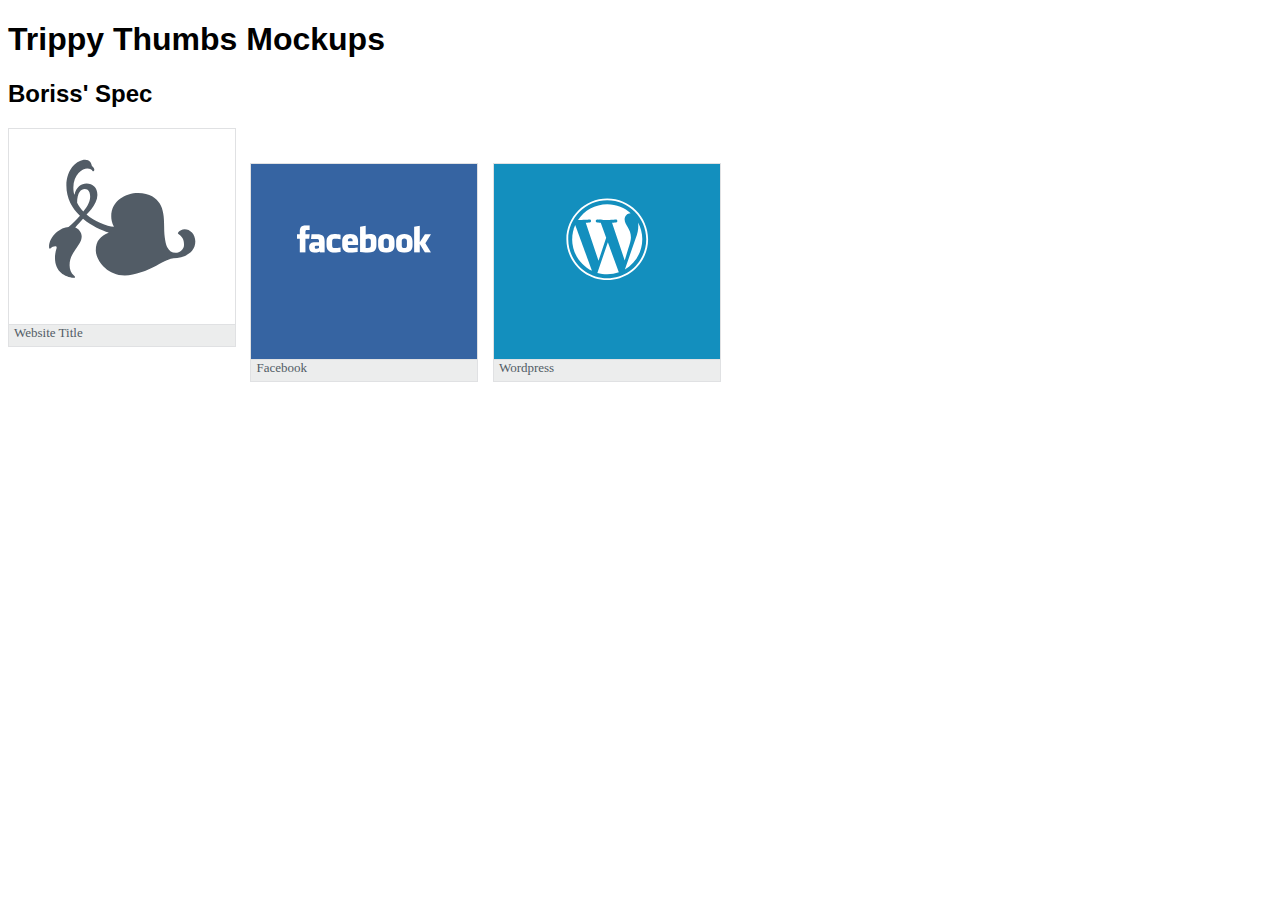
==== mockups/index.html @ e7f17be6 "mockups init w/ boriss' spec" ====
<!DOCTYPE html>
<html>
	<head>
		<title>Trippy Thumbs Mockups</title>
		<!-- <link rel="stylesheet" type="text/css" href="reset.css"> -->
		<link rel="stylesheet" type="text/css" href="mockups.css">
	</head>
	<body>
		<h1>Trippy Thumbs Mockups</h1>
		<h2>Boriss' Spec</h2>

		<div class="thumb1">
			<svg version="1.1" id="Layer_1" xmlns="http://www.w3.org/2000/svg" xmlns:xlink="http://www.w3.org/1999/xlink" x="0px" y="0px"
	 viewBox="0 0 134 104" enable-background="new 0 0 134 104" xml:space="preserve">
				<path class="flower" fill-rule="evenodd" clip-rule="evenodd" d="M79,30.5c8.7,0,13.8,4,16.1,7.9c2.6,4.3,3.3,9.6,3.3,17.2c0,8.1,1.3,13.3,2.3,15.3
					c1.3,2.6,3.5,4.2,6.2,4.2c3.2,0,6.3-2.6,6.3-6c0-4.3-1.6-6.1-3.7-7.7c-1.1-0.6-1.1-1-0.4-1.8c0.9-1,2.5-2.1,4.6-2.1
					c3.9,0,7.9,3.5,7.9,9.2c0,8.9-9.4,12.5-16.3,12.5c-2.2,0-6.5,2.1-12.8,5.5c-6.8,3.5-15.7,7.2-23.4,7.2c-13.9,0-21.6-12-21.6-18.6
					c0-7.3,3.7-10.6,9.5-13.1v-0.2c-4.8-1.5-12.5-4.8-19-10.3c-1.3,1.5-3.8,4.2-5.8,6.5c2.2,0.7,4.8,3.5,4.8,6.5c0,3.7-2.1,6.2-4.4,9.5
					c-3.3,4.8-4.6,7.7-4.6,12.1c0,2.9,1,5.8,3.2,7.6c1.2,0.7,1,2-0.2,1.8c-6.4-0.7-13.9-4.4-13.9-15c0-2.7,0.7-5.5,1.2-7
					c0.2-1,0-1.5-1.1-1.5c-0.9,0-2.7,0.7-3.3,1.5c-0.5,0.4-1.2,0.4-1.2-0.7c0-8.8,9-14.9,14.5-15.1c3.4-3,5.7-5.4,8.5-8.4
					c-5.8-5.4-10.1-13-10.1-22.5c0-12.7,8.3-19.3,13.9-19.3c3.5,0,4.8,2.5,5.1,4.8c1,0.7,1.5,1.5,1.7,2.1c0.5,1.3-1,2.1-1.2,1.5
					c-0.6-1.2-1.7-1.9-4-1.9c-3.4,0-10.3,4.2-10.3,14.2c0,2,0.2,3.8,0.7,5.3h0.2c1-5.3,5-8.2,8.9-8.2c4.6,0,8.1,3,8.1,8.5
					c0,3.8-2.1,7.3-4.4,10.4c-0.8,0.9-1.8,2.1-3.7,4.1c5.7,4.9,15.3,8.9,20.4,9.2c-1.5-2.9-2-5.5-2-7.8c0-11.5,10.9-17.3,19.9-17.3H79z
					 M39.2,27.5c-2.6,0-5.6,2.5-5.6,10.3c1,2.3,2.8,4.6,4.6,6.5c3.8-4.2,5.1-8.1,5.1-11.1c0-3.2-1.2-5.7-4-5.7H39.2z"/>
			</svg>
			<div class="thumb1-title">Website Title</div>
		</div>

		<div class="thumb1 facebook">
			<img src="facebook.svg" width="134" height="104">
			<div class="thumb1-title">Facebook</div>
		</div>

		<div class="thumb1 wordpress">
			<img src="wordpress.svg" width="134" height="104">
			<div class="thumb1-title">Wordpress</div>
		</div>
	</body>
</html>
---- mockups/mockups.css ----
body {
	font-family: Helvetica, Arial, sans-serif;
}

/* From Boriss' mockups */
.thumb1 {
	box-sizing: padding-box;
	width: 180px;
	height: calc(150px + 21px);
	padding: 23px;
	text-align: center;
	background: white;
	position: relative;
	border: 1px solid #e0e1e3;
	display: inline-block;
	margin-right: 10px;
}

	.thumb1-title {
		box-sizing: padding-box;
		height: 21px;
		text-align: left;
		padding: 0 5px;

		background: #eceded;
		color: #525c66;
		border-top: 1px solid #e0e1e3;

		position: absolute;
		bottom: 0;
		left: 0;
		right: 0;
		font-size: 13px;
		font-family: Segoe UI;
	}

	.thumb1 img {
		max-width: 134px;
		max-height: 104px;
	}

.flower {
	fill: #525c66;
}

.facebook {
	background: #3664A2;
}

.wordpress {
	background: #138fbe;
}
	.wordpress img path {
		fill: white;
	}
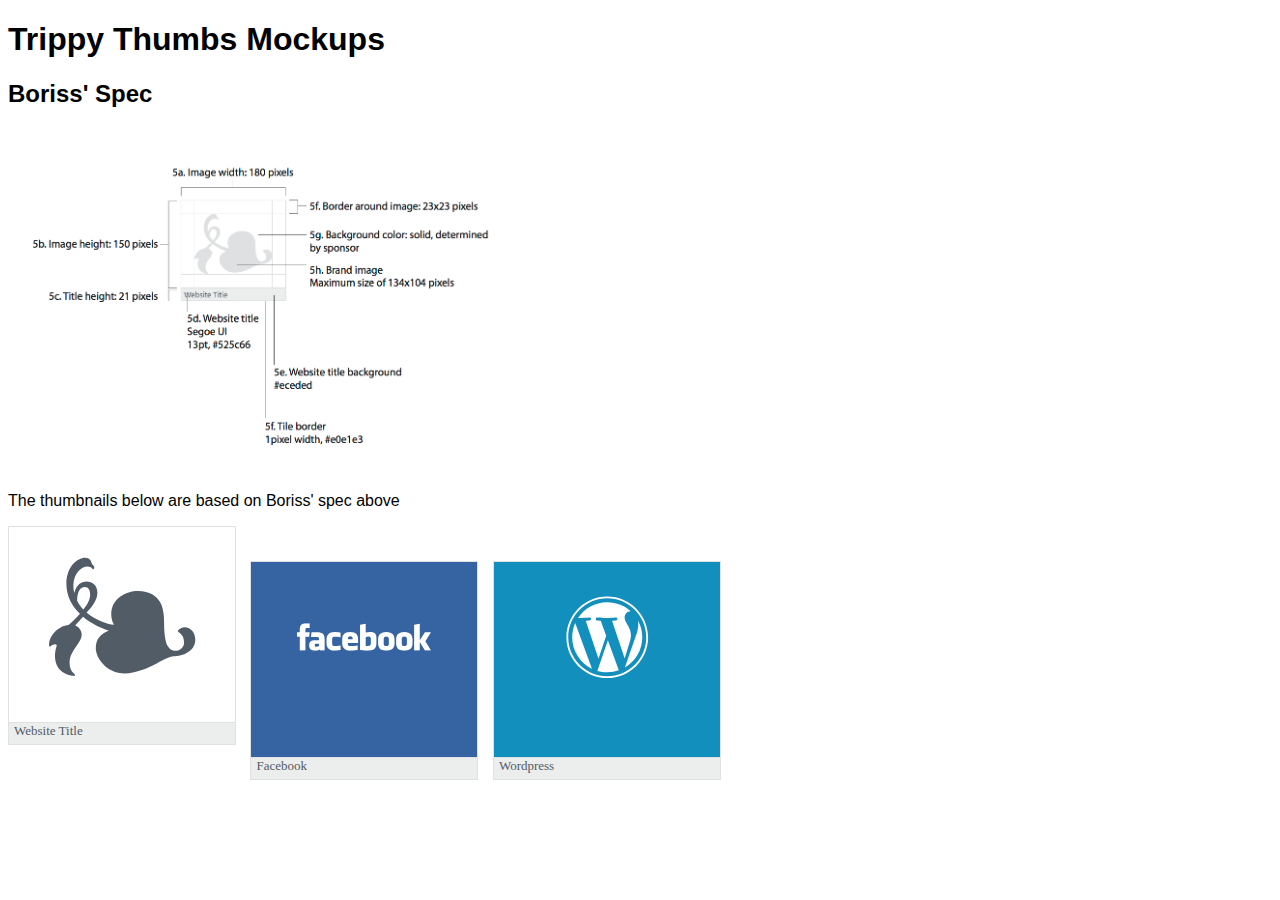
==== commit 21f691b4: "outlined boriss' spec" ====
--- a/mockups/index.html
+++ b/mockups/index.html
@@ -9,6 +9,9 @@
 		<h1>Trippy Thumbs Mockups</h1>
 		<h2>Boriss' Spec</h2>
 
+		<p><img src="boriss.spec.png" width="512"></p>
+
+		<p>The thumbnails below are based on Boriss' spec above</p>
 		<div class="thumb1">
 			<svg version="1.1" id="Layer_1" xmlns="http://www.w3.org/2000/svg" xmlns:xlink="http://www.w3.org/1999/xlink" x="0px" y="0px"
 	 viewBox="0 0 134 104" enable-background="new 0 0 134 104" xml:space="preserve">
--- a/mockups/mockups.css
+++ b/mockups/mockups.css
@@ -14,6 +14,7 @@
 	border: 1px solid #e0e1e3;
 	display: inline-block;
 	margin-right: 10px;
+	cursor: pointer;
 }
 
 	.thumb1-title {
@@ -39,6 +40,10 @@
 		max-height: 104px;
 	}
 
+.thumb1:hover, .thumb1:hover .thumb1-title {
+	border-color: #BBB;
+}
+
 .flower {
 	fill: #525c66;
 }
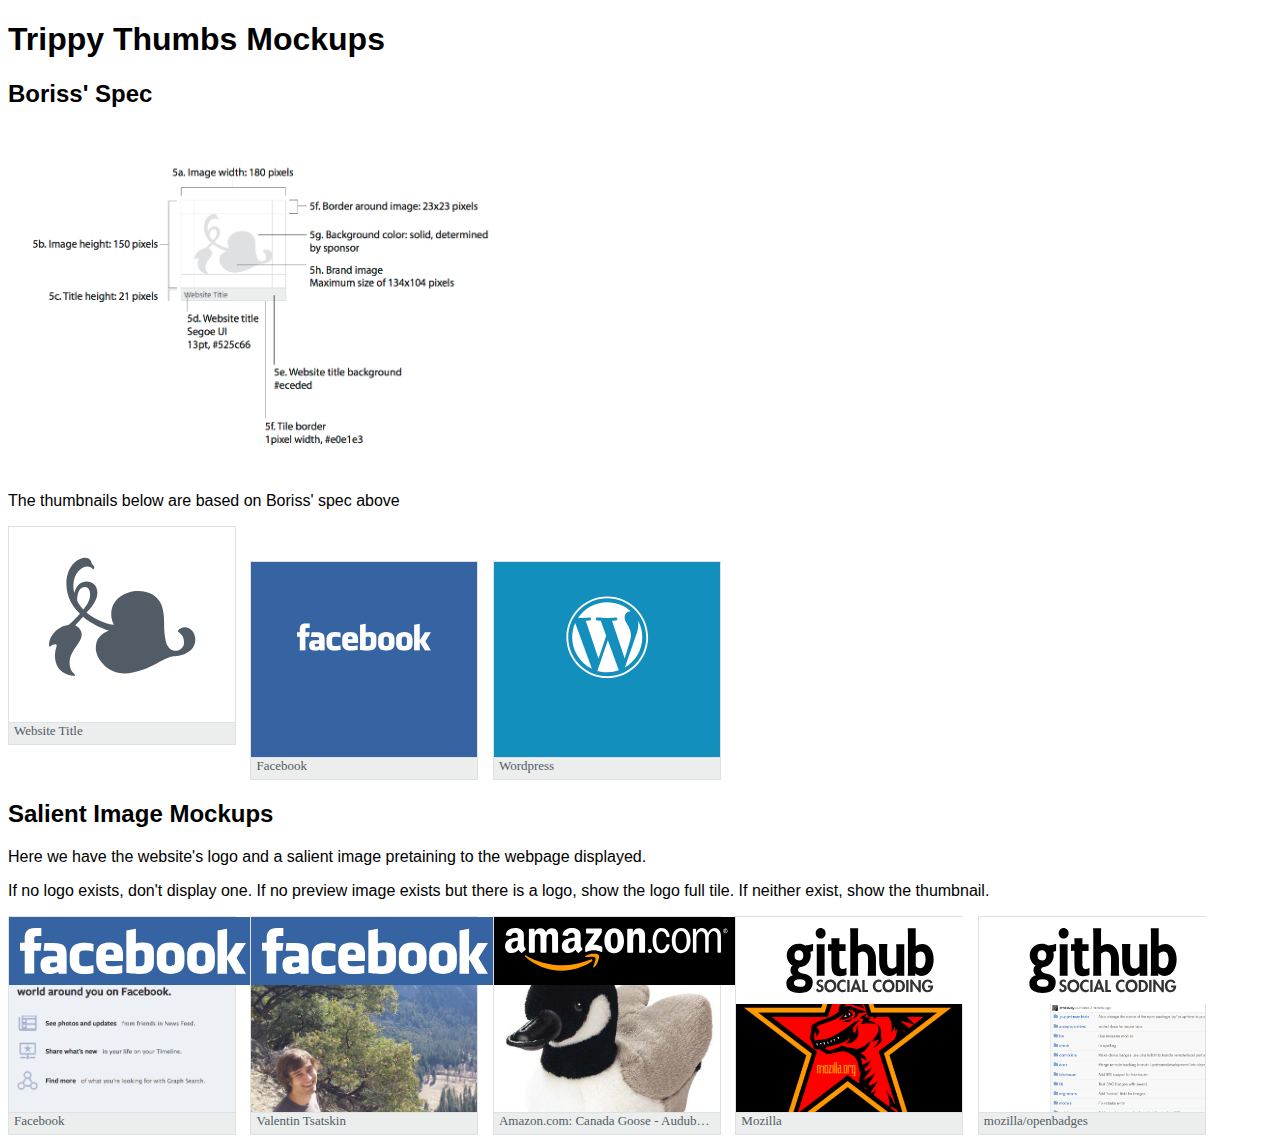
==== commit 65c63246: "salient image mockups" ====
--- a/mockups/index.html
+++ b/mockups/index.html
@@ -38,5 +38,37 @@
 			<img src="wordpress.svg" width="134" height="104">
 			<div class="thumb1-title">Wordpress</div>
 		</div>
+
+
+		<h2>Salient Image Mockups</h2>
+
+		<p>Here we have the website's logo and a salient image pretaining to the webpage displayed.</p>
+
+		<p>If no logo exists, don't display one. If no preview image exists but there is a logo, show the logo full tile. If neither exist, show the thumbnail.</p>
+
+		<div class="thumb2 facebook">
+			<img src="facebook.svg">
+			<div class="thumb1-title">Facebook</div>
+		</div>
+
+		<div class="thumb2 facebook" style="background-image: url('salient/facebook.val.jpg');">
+			<img src="facebook.svg">
+			<div class="thumb1-title">Valentin Tsatskin</div>
+		</div>
+
+		<div class="thumb2 amazon" style="background-image: url('salient/amazon.duckie.jpg');">
+			<img src="amazon.white.svg">
+			<div class="thumb2-title">Amazon.com: Canada Goose - Audubon Plush Bird (Authentic Bird Sound): Everything Else</div>
+		</div>
+
+		<div class="thumb2 github" style="background-image: url('salient/github.mozilla.png');">
+			<img src="github.svg">
+			<div class="thumb2-title">Mozilla</div>
+		</div>
+
+		<div class="thumb2 github" style="background-image: url('thumbnails/github.openbadges.png');">
+			<img src="github.svg">
+			<div class="thumb2-title">mozilla/openbadges</div>
+		</div>
 	</body>
 </html>--- a/mockups/mockups.css
+++ b/mockups/mockups.css
@@ -57,4 +57,80 @@
 }
 	.wordpress img path {
 		fill: white;
-	}+	}
+
+.thumb2 {
+	box-sizing: padding-box;
+	width: 180px;
+	height: calc(150px + 21px);
+	padding: 23px;
+	text-align: center;
+	background: white;
+	position: relative;
+	border: 1px solid #e0e1e3;
+	display: inline-block;
+	margin-right: 10px;
+	cursor: pointer;
+
+	background-size: cover;
+	background-repeat: no-repeat;
+}
+
+	.thumb2-title {
+		box-sizing: padding-box;
+		height: 21px;
+		text-align: left;
+		padding: 0 5px;
+
+		background: #eceded;
+		color: #525c66;
+		border-top: 1px solid #e0e1e3;
+
+		position: absolute;
+		bottom: 0;
+		left: 0;
+		right: 0;
+		font-size: 13px;
+		font-family: Segoe UI;
+
+		white-space: nowrap;
+		overflow: hidden;
+		text-overflow: ellipsis;
+	}
+
+	.thumb2 img {
+		position: absolute;
+		top: 0px;
+		left: 0px;
+		right: 0px;
+		width: 100%;
+		padding: 11px;
+		box-sizing: padding-box;
+		max-height: 30%;
+
+		transition-property: all;
+		transition-timing-function: ease;
+		transition-duration: 0.3s;
+	}
+
+	.thumb2:hover img {
+		opacity: 0;
+	}
+
+	.thumb2.facebook {
+		background-image: url("thumbnails/facebook.login.png");
+		background-repeat: no-repeat;
+	}
+
+	.thumb2.amazon {
+		background-position: 0px 30px;
+	}
+	.thumb2.facebook img {
+		background-color: #3664A2;
+	}
+	.thumb2.amazon img {
+		background-color: #000;
+	}
+	.thumb2.github img {
+		background-color: #FFF;
+	}
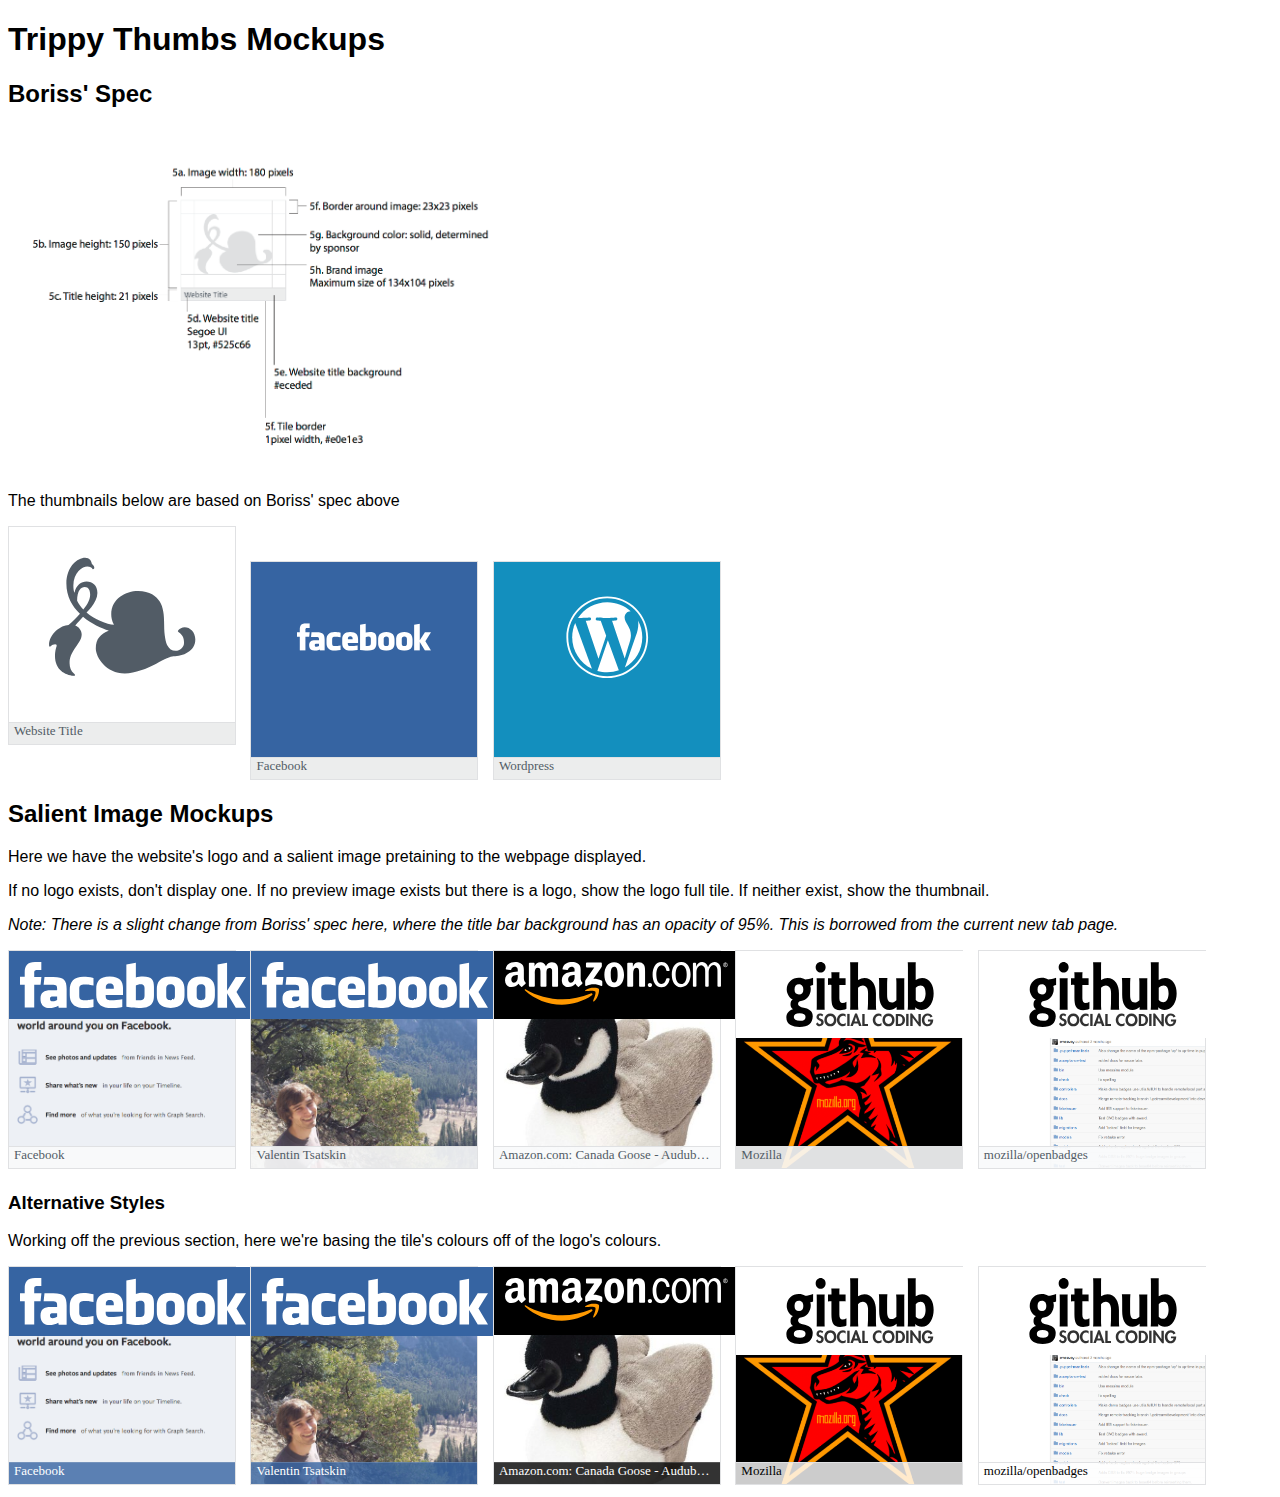
==== commit e59a85fd: "alternative styles" ====
--- a/mockups/index.html
+++ b/mockups/index.html
@@ -46,14 +46,16 @@
 
 		<p>If no logo exists, don't display one. If no preview image exists but there is a logo, show the logo full tile. If neither exist, show the thumbnail.</p>
 
+		<p><em>Note: There is a slight change from Boriss' spec here, where the title bar background has an opacity of 95%. This is borrowed from the current new tab page.</em></p>
+
 		<div class="thumb2 facebook">
 			<img src="facebook.svg">
-			<div class="thumb1-title">Facebook</div>
+			<div class="thumb2-title">Facebook</div>
 		</div>
 
 		<div class="thumb2 facebook" style="background-image: url('salient/facebook.val.jpg');">
 			<img src="facebook.svg">
-			<div class="thumb1-title">Valentin Tsatskin</div>
+			<div class="thumb2-title">Valentin Tsatskin</div>
 		</div>
 
 		<div class="thumb2 amazon" style="background-image: url('salient/amazon.duckie.jpg');">
@@ -70,5 +72,34 @@
 			<img src="github.svg">
 			<div class="thumb2-title">mozilla/openbadges</div>
 		</div>
+
+		<h3>Alternative Styles</h3>
+
+		<p>Working off the previous section, here we're basing the tile's colours off of the logo's colours.</p>
+
+		<div class="thumb3 facebook" style="background-image: url('thumbnails/facebook.login.png');">
+			<img src="facebook.svg">
+			<div class="thumb3-title">Facebook</div>
+		</div>
+
+		<div class="thumb3 facebook" style="background-image: url('salient/facebook.val.jpg');">
+			<img src="facebook.svg">
+			<div class="thumb3-title">Valentin Tsatskin</div>
+		</div>
+
+		<div class="thumb3 amazon" style="background-image: url('salient/amazon.duckie.jpg');">
+			<img src="amazon.white.svg">
+			<div class="thumb3-title">Amazon.com: Canada Goose - Audubon Plush Bird (Authentic Bird Sound): Everything Else</div>
+		</div>
+
+		<div class="thumb3 github" style="background-image: url('salient/github.mozilla.png');">
+			<img src="github.svg">
+			<div class="thumb3-title">Mozilla</div>
+		</div>
+
+		<div class="thumb3 github" style="background-image: url('thumbnails/github.openbadges.png');">
+			<img src="github.svg">
+			<div class="thumb3-title">mozilla/openbadges</div>
+		</div>
 	</body>
 </html>--- a/mockups/mockups.css
+++ b/mockups/mockups.css
@@ -82,7 +82,6 @@
 		text-align: left;
 		padding: 0 5px;
 
-		background: #eceded;
 		color: #525c66;
 		border-top: 1px solid #e0e1e3;
 
@@ -96,6 +95,8 @@
 		white-space: nowrap;
 		overflow: hidden;
 		text-overflow: ellipsis;
+
+		background-color: rgba(248, 249, 251, 0.9);
 	}
 
 	.thumb2 img {
@@ -134,3 +135,92 @@
 	.thumb2.github img {
 		background-color: #FFF;
 	}
+
+
+.thumb3 {
+	box-sizing: padding-box;
+	width: 180px;
+	height: calc(150px + 21px);
+	padding: 23px;
+	text-align: center;
+	background: white;
+	position: relative;
+	border: 1px solid #e0e1e3;
+	display: inline-block;
+	margin-right: 10px;
+	cursor: pointer;
+
+	background-size: cover;
+	background-repeat: no-repeat;
+}
+
+	.thumb3-title {
+		box-sizing: padding-box;
+		height: 21px;
+		text-align: left;
+		padding: 0 5px;
+
+		color: #525c66;
+		border-top: 1px solid #e0e1e3;
+
+		position: absolute;
+		bottom: 0;
+		left: 0;
+		right: 0;
+		font-size: 13px;
+		font-family: Segoe UI;
+
+		white-space: nowrap;
+		overflow: hidden;
+		text-overflow: ellipsis;
+
+		background-color: rgba(248, 249, 251, 0.9);
+	}
+
+	.thumb3 img {
+		position: absolute;
+		top: 0px;
+		left: 0px;
+		right: 0px;
+		width: 100%;
+		padding: 11px;
+		box-sizing: padding-box;
+		max-height: 30%;
+
+		transition-property: all;
+		transition-timing-function: ease;
+		transition-duration: 0.3s;
+	}
+
+	.thumb3:hover img {
+		opacity: 0;
+	}
+
+	.thumb3.facebook .thumb3-title {
+		border-color: rgba(224, 225, 227, 0.2);
+		background-color: rgba(54, 100, 162, 0.8);
+		color: #FFF;
+	}
+	.thumb3.facebook img {
+		background-color: #3664A2;
+	}
+
+	.thumb3.amazon {
+		background-position: 0px 30px;
+	}
+	.thumb3.amazon .thumb3-title {
+		border-color: rgba(224, 225, 227, 0.2);
+		background-color: rgba(0, 0, 0, 0.8);
+		color: #FFF;
+	}
+	.thumb3.amazon img {
+		background-color: #000;
+	}
+
+	.thumb3.github .thumb3-title {
+		background-color: rgba(255, 255, 255, 0.8);
+		color: #000;
+	}
+	.thumb3.github img {
+		background-color: #FFF;
+	}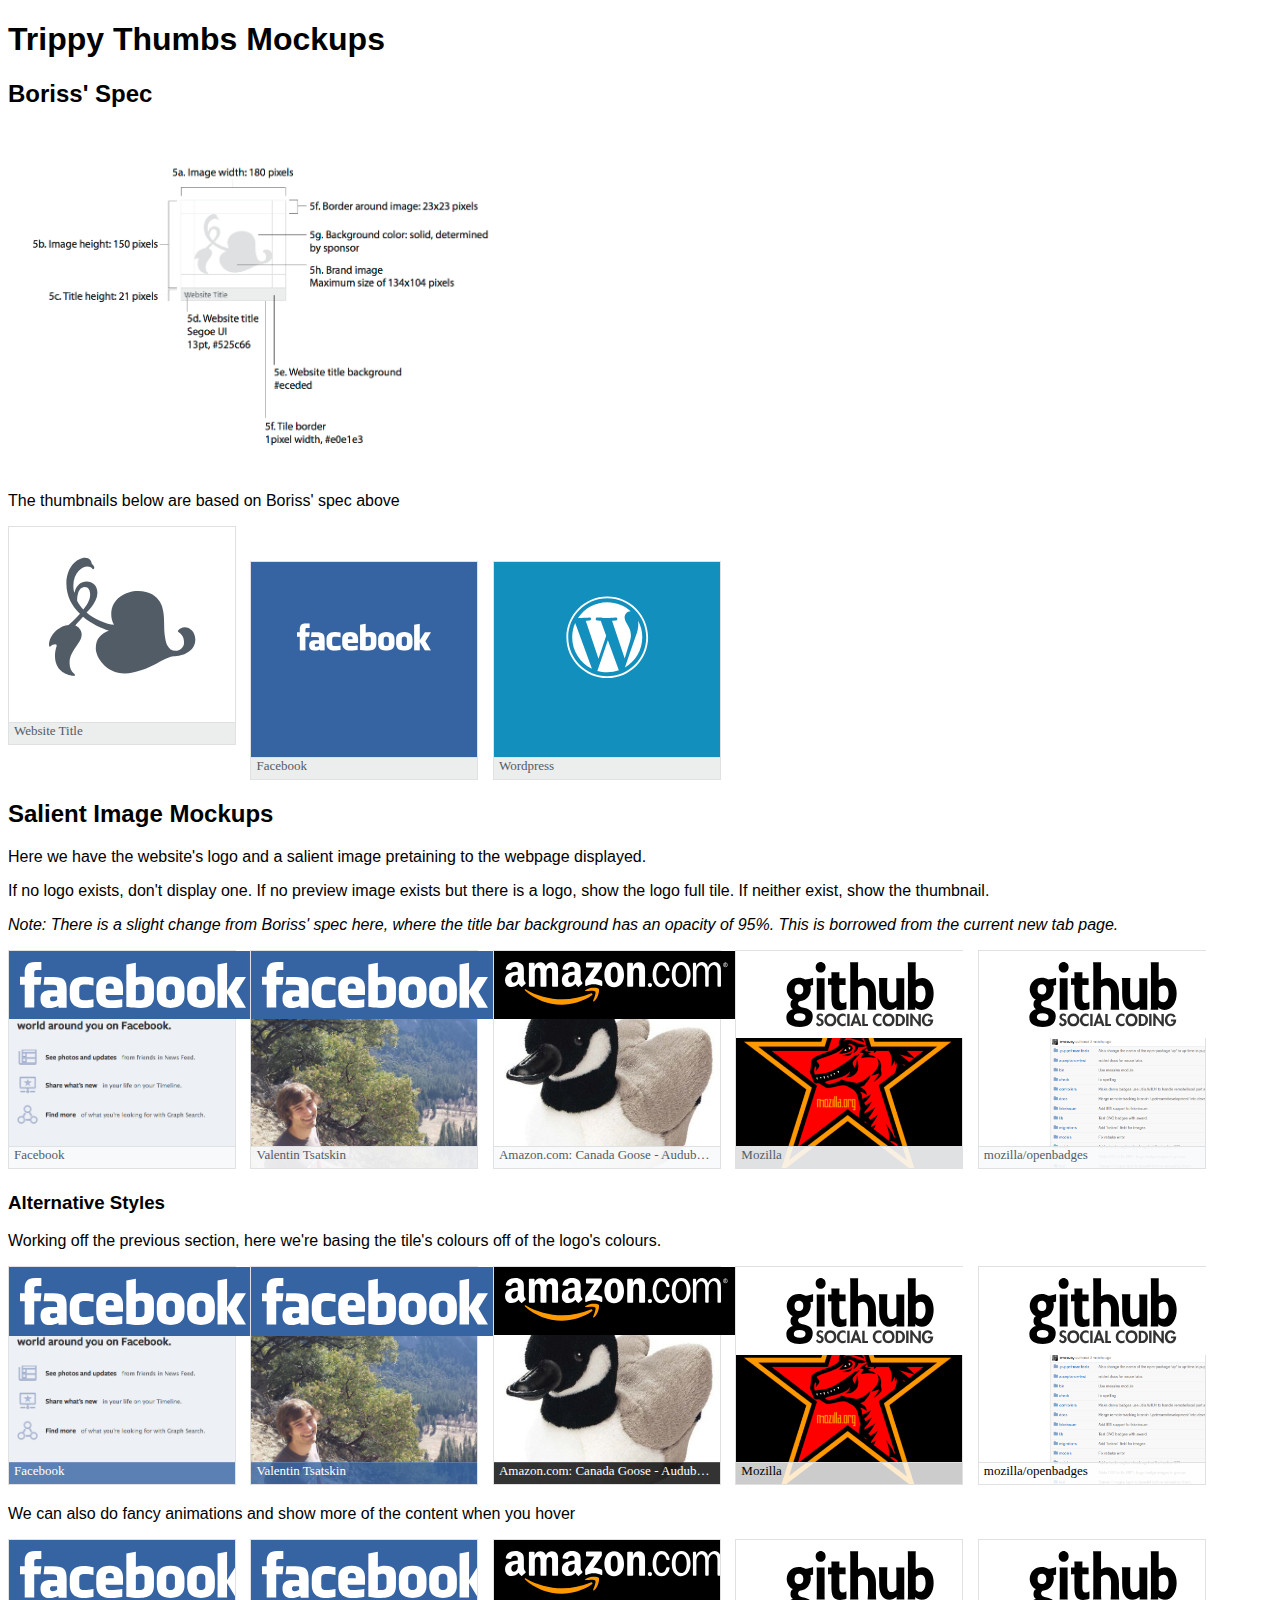
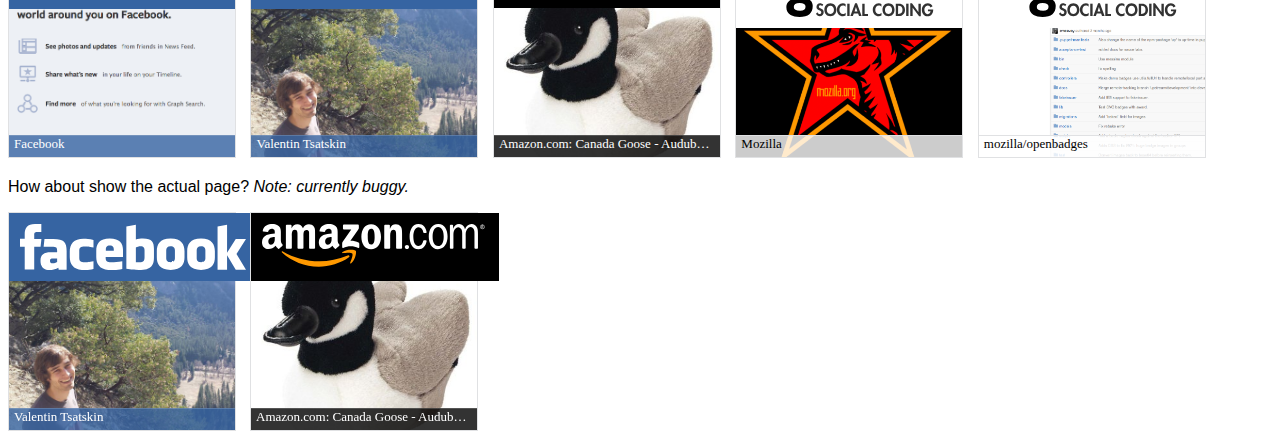
==== commit 44b7fdf3: "playing with animations" ====
--- a/mockups/index.html
+++ b/mockups/index.html
@@ -101,5 +101,56 @@
 			<img src="github.svg">
 			<div class="thumb3-title">mozilla/openbadges</div>
 		</div>
+
+		<p>We can also do fancy animations and show more of the content when you hover</p>
+
+		<div class="thumb4 facebook" style="background-image: url('thumbnails/facebook.login.png');">
+			<img src="facebook.svg">
+			<div class="thumb4-title">Facebook</div>
+		</div>
+
+		<div class="thumb4 facebook" style="background-image: url('salient/facebook.val.jpg');">
+			<img src="facebook.svg">
+			<div class="thumb4-title">Valentin Tsatskin</div>
+		</div>
+
+		<div class="thumb4 amazon" style="background-image: url('salient/amazon.duckie.jpg');">
+			<img src="amazon.white.svg">
+			<div class="thumb4-title">Amazon.com: Canada Goose - Audubon Plush Bird (Authentic Bird Sound): Everything Else</div>
+		</div>
+
+		<div class="thumb4 github" style="background-image: url('salient/github.mozilla.png');">
+			<img src="github.svg">
+			<div class="thumb4-title">Mozilla</div>
+		</div>
+
+		<div class="thumb4 github" style="background-image: url('thumbnails/github.openbadges.png');">
+			<img src="github.svg">
+			<div class="thumb4-title">mozilla/openbadges</div>
+		</div>
+
+		<p>How about show the actual page? <em>Note: currently buggy.</em></p>
+
+		<div class="flip-container">
+			<div class="thumb5 flipper facebook">
+					<div class="front" style="background-image: url('salient/facebook.val.jpg');">
+						<img src="facebook.svg">
+						<div class="thumb5-title">Valentin Tsatskin</div>
+					</div>
+					<div class="back preview" style="background-image: url('thumbnails/facebook.val.png');">
+					</div>
+			</div>
+		</div>
+
+		<div class="flip-container">
+			<div class="thumb5 amazon flipper">
+				<div class="front" style="background-image: url('salient/amazon.duckie.jpg');">
+					<img src="amazon.white.svg">
+					<div class="thumb5-title">Amazon.com: Canada Goose - Audubon Plush Bird (Authentic Bird Sound): Everything Else</div>
+				</div>
+				<div class="back preview" style="background-image: url('thumbnails/amazon.duckie.png');">
+				</div>
+			</div>
+		</div>
 	</body>
 </html>--- a/mockups/mockups.css
+++ b/mockups/mockups.css
@@ -223,4 +223,254 @@
 	}
 	.thumb3.github img {
 		background-color: #FFF;
-	}+	}
+
+.thumb4 {
+	box-sizing: padding-box;
+	width: 180px;
+	height: calc(150px + 21px);
+	padding: 23px;
+	text-align: center;
+	background: white;
+	position: relative;
+	border: 1px solid #e0e1e3;
+	display: inline-block;
+	margin-right: 10px;
+	cursor: pointer;
+
+	background-size: cover;
+	background-repeat: no-repeat;
+	overflow: hidden;
+}
+
+	.thumb4-title {
+		box-sizing: padding-box;
+		height: 21px;
+		text-align: left;
+		padding: 0 5px;
+
+		color: #525c66;
+		border-top: 1px solid #e0e1e3;
+
+		position: absolute;
+		bottom: 0;
+		left: 0;
+		right: 0;
+		font-size: 13px;
+		font-family: Segoe UI;
+
+		white-space: nowrap;
+		overflow: hidden;
+		text-overflow: ellipsis;
+
+		background-color: rgba(248, 249, 251, 0.9);
+	}
+
+	.thumb4 img {
+		position: absolute;
+		top: 0px;
+		left: 0px;
+		right: 0px;
+		width: 100%;
+		padding: 11px;
+		box-sizing: padding-box;
+		max-height: 30%;
+	}
+
+	.thumb4:hover img {
+		margin-top: -30%;
+	}
+
+	.thumb4:hover .thumb4-title {
+		margin-bottom: -21px;
+	}
+
+	.thumb4-title, .thumb4 img {
+		transition-property: all;
+		transition-duration: .5s;
+		transition-timing-function: cubic-bezier(0, 1, 0.5, 1);
+	}
+
+	.thumb4.facebook .thumb4-title {
+		border-color: rgba(224, 225, 227, 0.2);
+		background-color: rgba(54, 100, 162, 0.8);
+		color: #FFF;
+	}
+	.thumb4.facebook img {
+		background-color: #3664A2;
+	}
+
+	.thumb4.amazon {
+		background-position: 0px 30px;
+	}
+	.thumb4.amazon .thumb4-title {
+		border-color: rgba(224, 225, 227, 0.2);
+		background-color: rgba(0, 0, 0, 0.8);
+		color: #FFF;
+	}
+	.thumb4.amazon img {
+		background-color: #000;
+	}
+
+	.thumb4.github .thumb4-title {
+		background-color: rgba(255, 255, 255, 0.8);
+		color: #000;
+	}
+	.thumb4.github img {
+		background-color: #FFF;
+	}
+
+.thumb5 {
+	box-sizing: padding-box;
+	width: 180px;
+	height: calc(150px + 21px);
+	padding: 23px;
+	text-align: center;
+	background: white;
+	position: relative;
+	border: 1px solid #e0e1e3;
+	display: inline-block;
+	margin-right: 10px;
+	cursor: pointer;
+
+	background-size: cover;
+	background-repeat: no-repeat;
+}
+
+	.thumb5-title {
+		box-sizing: padding-box;
+		height: 21px;
+		text-align: left;
+		padding: 0 5px;
+
+		color: #525c66;
+		border-top: 1px solid #e0e1e3;
+
+		position: absolute;
+		bottom: 0;
+		left: 0;
+		right: 0;
+		font-size: 13px;
+		font-family: Segoe UI;
+
+		white-space: nowrap;
+		overflow: hidden;
+		text-overflow: ellipsis;
+
+		background-color: rgba(248, 249, 251, 0.9);
+	}
+
+	.thumb5 img {
+		position: absolute;
+		top: 0px;
+		left: 0px;
+		right: 0px;
+		width: 100%;
+		padding: 11px;
+		box-sizing: padding-box;
+		max-height: 30%;
+	}
+
+	.thumb5:hover img {
+		opacity: 0;
+	}
+
+	.thumb5:hover .thumb5-title {
+		opacity: 0;
+	}
+
+/*	.thumb5-title, .thumb5 img {
+		transition-property: all;
+		transition-duration: .2s;
+		transition-timing-function: ease;
+	}*/
+
+	.thumb5.facebook .thumb5-title {
+		border-color: rgba(224, 225, 227, 0.2);
+		background-color: rgba(54, 100, 162, 0.8);
+		color: #FFF;
+	}
+	.thumb5.facebook img {
+		background-color: #3664A2;
+	}
+
+	.thumb5.amazon .front {
+		background-position: 0px 30px;
+	}
+	.thumb5.amazon .thumb5-title {
+		border-color: rgba(224, 225, 227, 0.2);
+		background-color: rgba(0, 0, 0, 0.8);
+		color: #FFF;
+	}
+	.thumb5.amazon img {
+		background-color: #000;
+	}
+
+	.thumb5.github .thumb5-title {
+		background-color: rgba(255, 255, 255, 0.8);
+		color: #000;
+	}
+	.thumb5.github img {
+		background-color: #FFF;
+	}
+
+	/* From David Walsh's blog: http://davidwalsh.name/css-flip */
+
+/* entire container, keeps perspective */
+.flip-container {
+	transform: perspective(1000px);
+	transform-style: preserve-3d;
+	perspective: 1000;
+	display: inline-block;
+}
+	/* flip the pane when hovered */
+	.flip-container:hover .flipper, .flip-container.hover .flipper {
+		transform: rotateY(180deg);
+	}
+
+.flip-container, .front, .back {
+	top: 0;
+	bottom: 0;
+	left: 0;
+	right: 0;
+
+	/*width: 100%;
+	height: 480px;*/
+}
+
+/* flip speed goes here */
+.flipper {
+	transition: 0.6s;
+	transform-style: preserve-3d;
+
+	position: relative;
+}
+
+/* hide back of pane during swap */
+.front, .back {
+	backface-visibility: hidden;
+
+	position: absolute;
+	top: 0;
+	left: 0;
+}
+
+/* front pane, placed above back */
+.front {
+	z-index: 2;
+}
+
+/* back, initially hidden pane */
+.back {
+	transform: rotateY(180deg);
+}
+
+.preview, .front {
+	top: 0;
+	bottom: 0;
+	left: 0;
+	right: 0;
+
+	background-size: cover;
+	background-repeat: no-repeat;
+}
